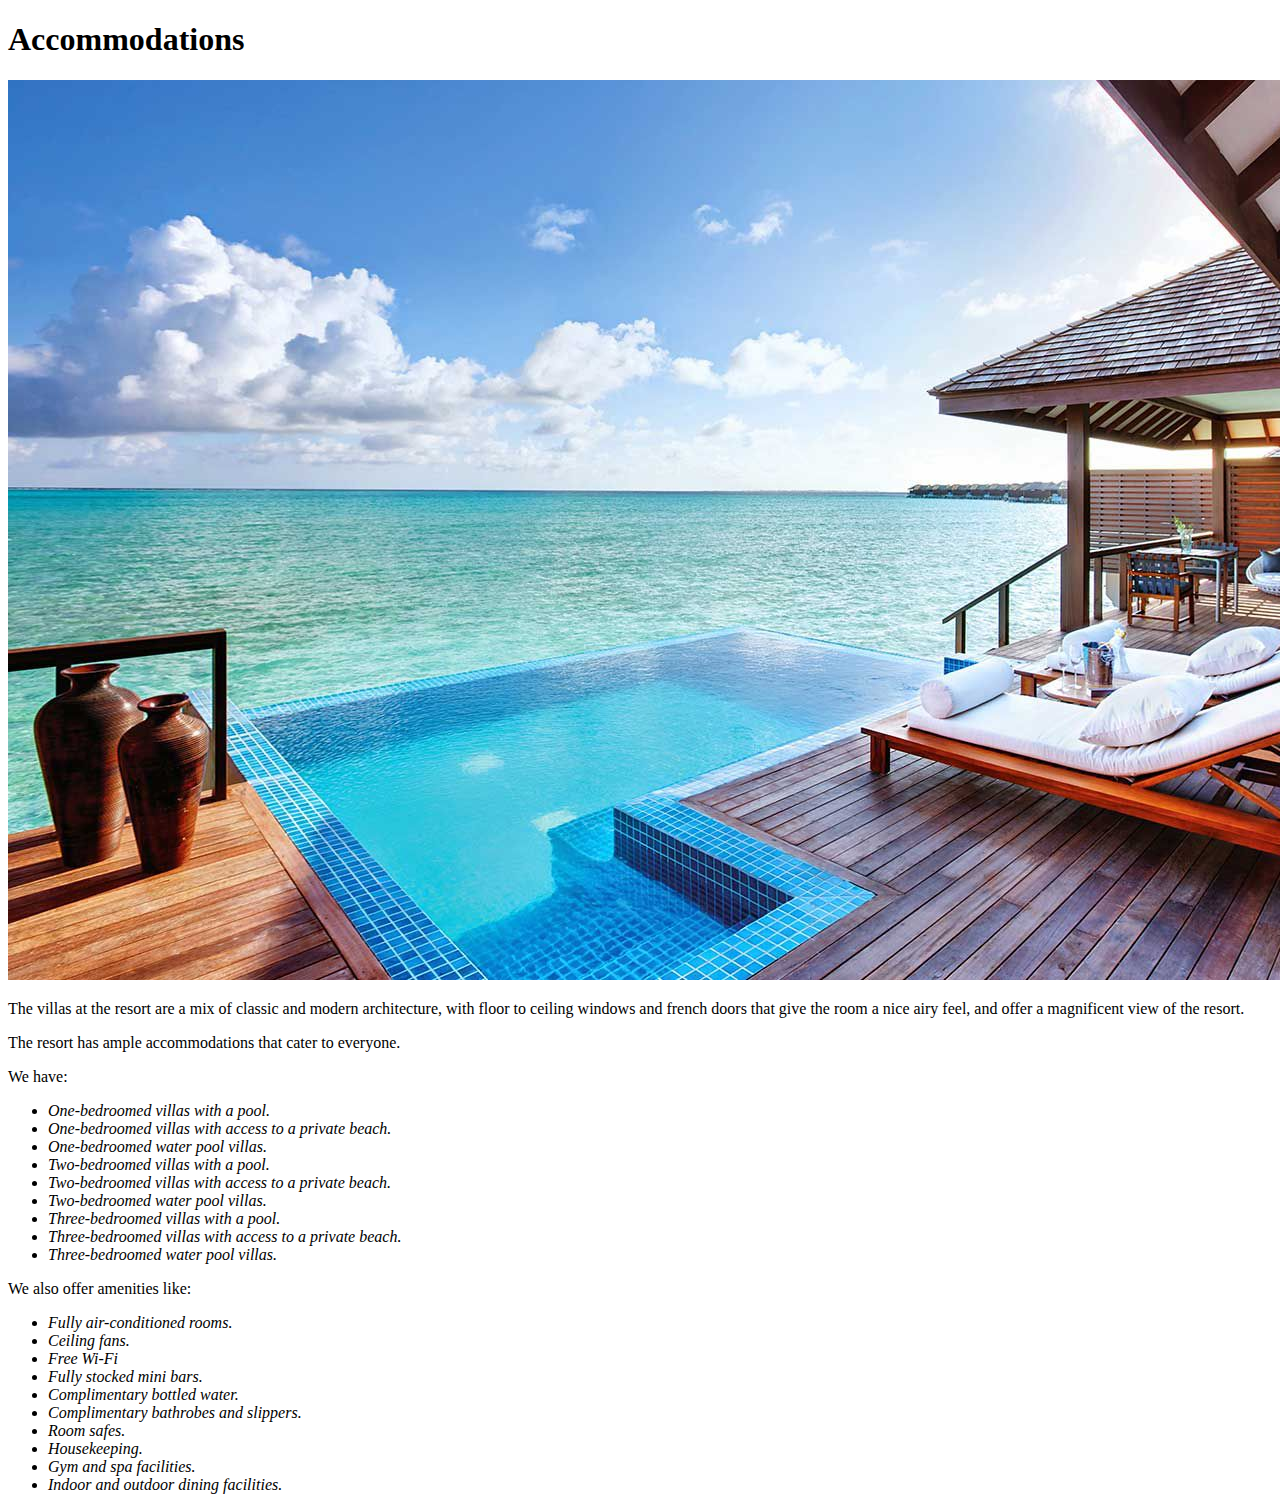
==== accommodations.html @ 969d6b10 "add link modifications to the page." ====
<!DOCTYPE html>
<html>
    <head>
        <title>Accommodations</title>
    </head>
    <body>
        <h1>Accommodations</h1>
        <img src="images/resort room_3. jpg"/>

        <p>The villas at the resort are a mix of classic and modern architecture, with floor to ceiling windows and french doors that give the room a nice airy feel, and offer a magnificent view of the resort.</p>
        <p>The resort has ample accommodations that cater to everyone.</p>
        <p>We have:</p>
        <ul><em>
            <li>One-bedroomed villas with a pool.</li>
            <li>One-bedroomed villas with access to a private beach.</li>
            <li>One-bedroomed water pool villas.</li>
            <li>Two-bedroomed villas with a pool.</li>
            <li>Two-bedroomed villas with access to a private beach.</li>
            <li>Two-bedroomed water pool villas.</li>
            <li>Three-bedroomed villas with a pool.</li>
            <li>Three-bedroomed villas with access to a private beach.</li>
            <li>Three-bedroomed water pool villas.</li>
        </em></ul>
        <p>We also offer amenities like:</p>
        <ul><em>
            <li>Fully air-conditioned rooms.</li>
            <li>Ceiling fans.</li>
            <li>Free Wi-Fi</li>
            <li>Fully stocked mini bars.</li>
            <li>Complimentary bottled water.</li>
            <li>Complimentary bathrobes and slippers.</li>
            <li>Room safes.</li>
            <li>Housekeeping.</li>
            <li>Gym and spa facilities.</li>
            <li>Indoor and outdoor dining facilities.</li>
        </em></ul>
    </body>
</html>
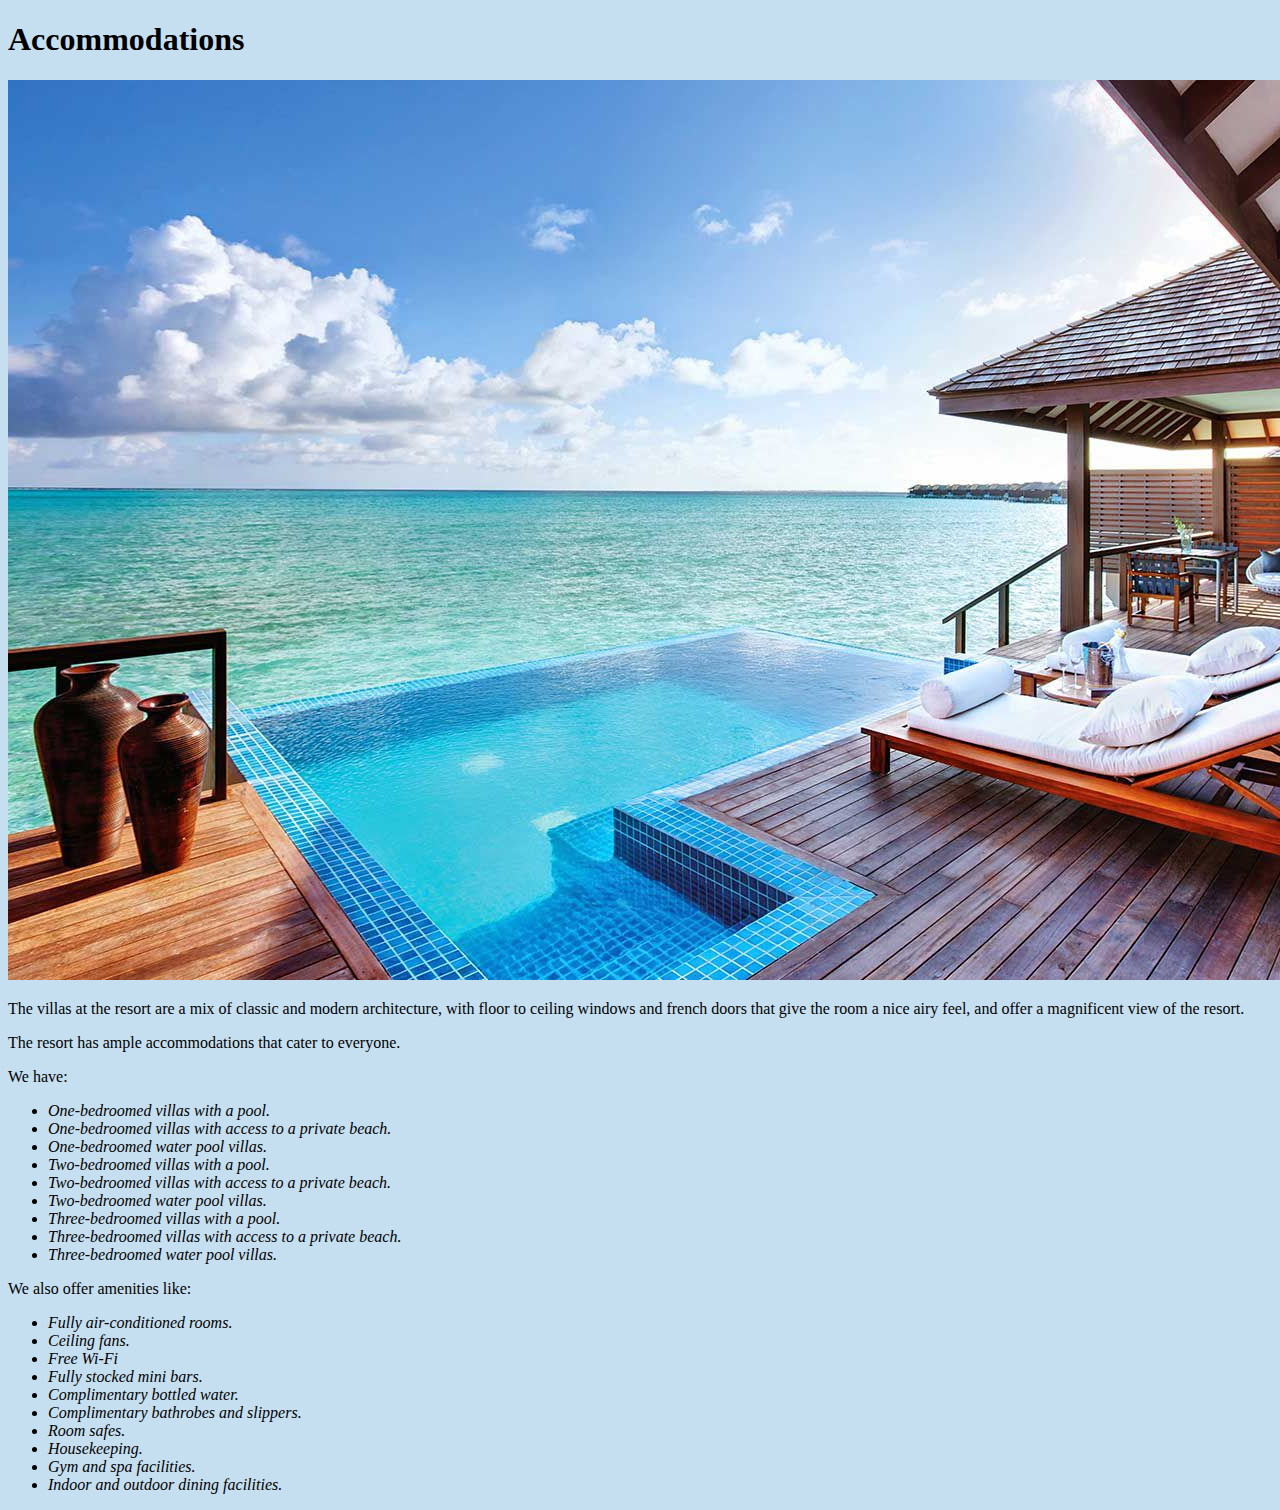
==== commit ce15954c: "add the css styles to the page." ====
--- a/accommodations.html
+++ b/accommodations.html
@@ -2,6 +2,7 @@
 <html>
     <head>
         <title>Accommodations</title>
+        <link href="css/styles.css" rel="stylesheet" type="text/css">
     </head>
     <body>
         <h1>Accommodations</h1>
--- a/css/styles.css
+++ b/css/styles.css
@@ -0,0 +1,3 @@
+body {
+    background-color: rgba(181, 213, 235, 0.767);
+}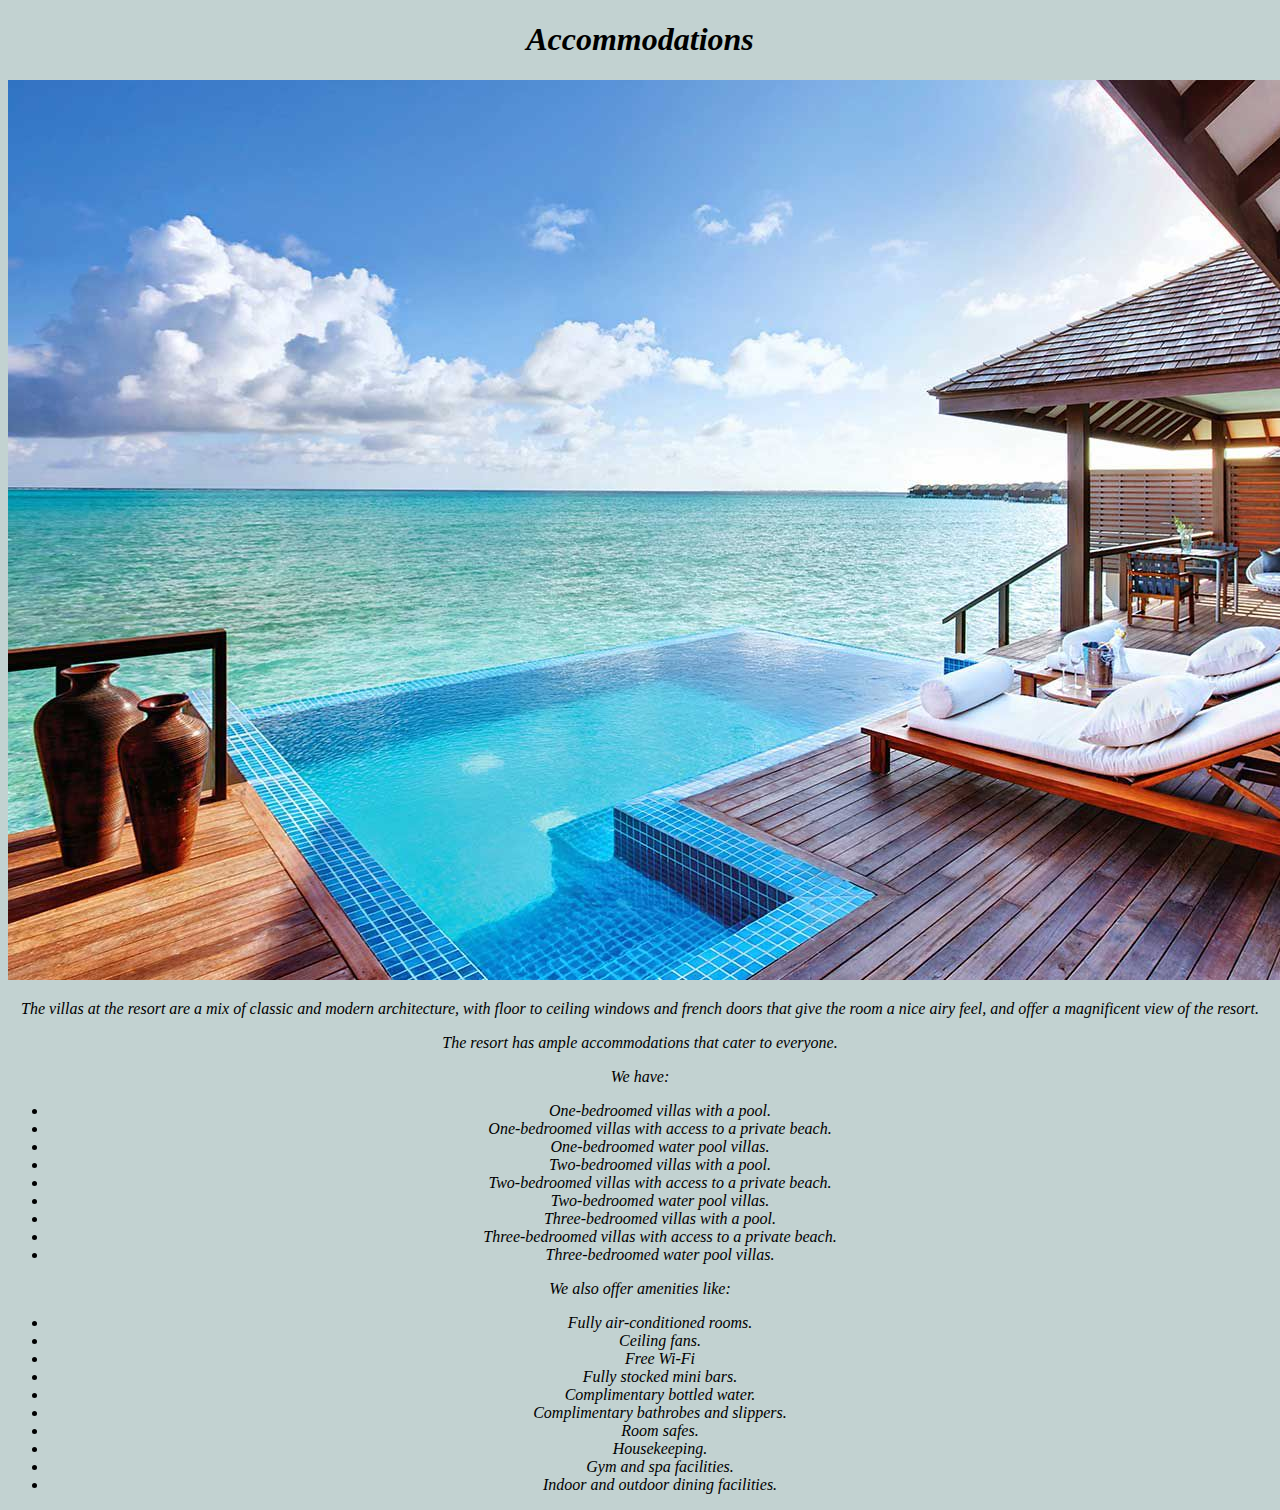
==== commit 4d4bccb3: "add the changes to the css styles." ====
--- a/accommodations.html
+++ b/accommodations.html
@@ -4,7 +4,7 @@
         <title>Accommodations</title>
         <link href="css/styles.css" rel="stylesheet" type="text/css">
     </head>
-    <body>
+    <body><em>
         <h1>Accommodations</h1>
         <img src="images/resort room_3. jpg"/>
 
@@ -35,5 +35,5 @@
             <li>Gym and spa facilities.</li>
             <li>Indoor and outdoor dining facilities.</li>
         </em></ul>
-    </body>
+    </em></body>
 </html>--- a/css/styles.css
+++ b/css/styles.css
@@ -1,3 +1,4 @@
 body {
-    background-color: rgba(181, 213, 235, 0.767);
-}+    background-color: rgba(176, 197, 195, 0.767);
+    text-align: center;
+}
